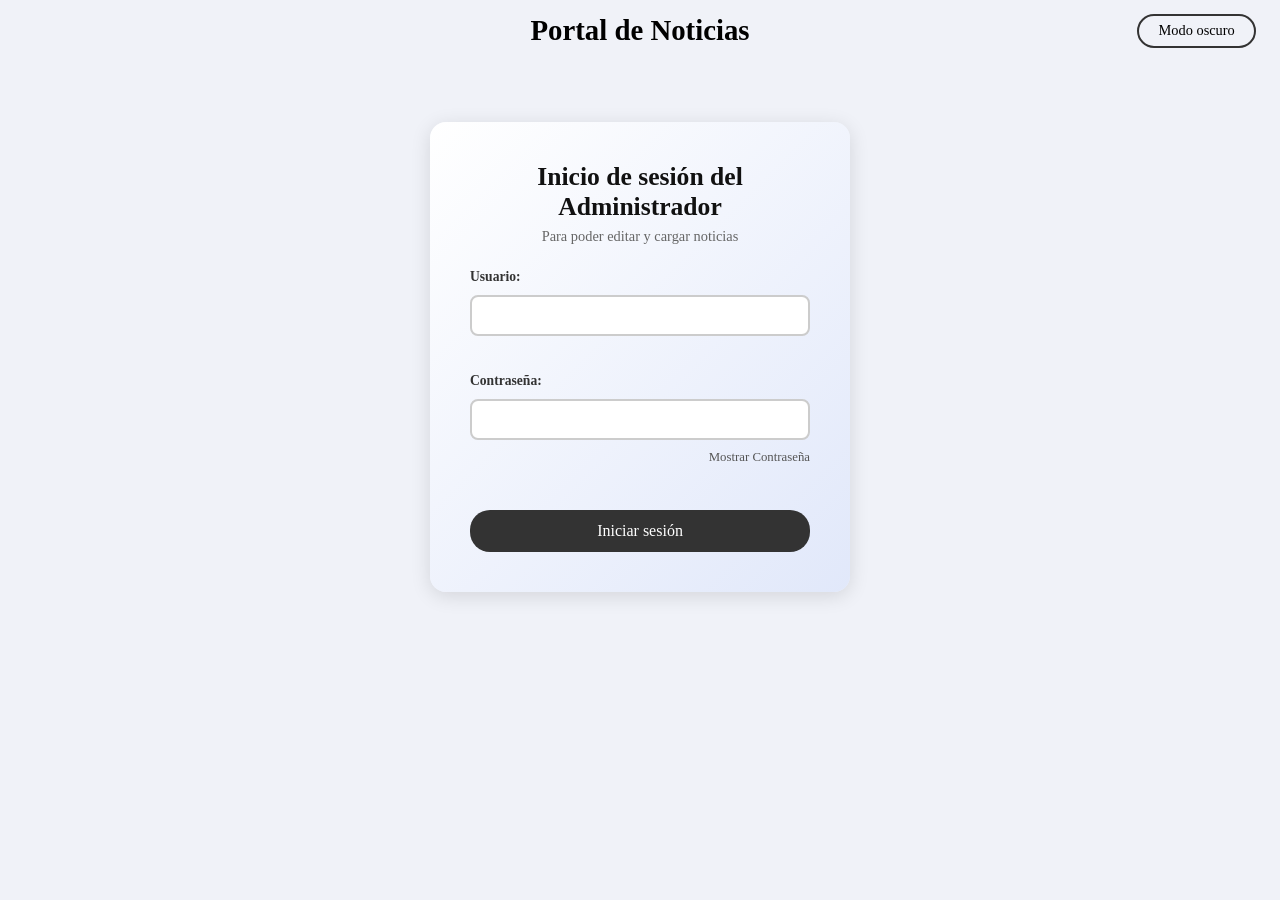
==== admin.html @ aac3e6ed "corregi un toque js" ====
<!DOCTYPE html>
<html lang="es">
<head>
    <meta charset="UTF-8">
    <meta name="viewport" content="width=device-width, initial-scale=1.0">
    <title>Admin</title>
    <link rel="stylesheet" href="css/styleadmin.css">
</head>
<body>
    <script>
        if (!sessionStorage.getItem("token")) {
            window.location.href = "login.html"
        }
    </script>
    <header>
    <div class="header-top">
        <div class="header-izquierda">
            <button class="btn-hamburguesa" id="btn-hamburguesa" aria-label="Abrir menú">☰</button>
        </div>
        <div class="header-logo">
            <h1>Portal de Noticias</h1>
        </div>
        <div class="header-derecha">
            <button id="btn-darkmode">Modo oscuro</button>

            <button id="boton-logout">Cerrar sesión</button>
        </div>

    </div>

    </header>
    <main>

        <div class="cardcambios">

            <h2>¿Qué quieres realizar?</h2>
            <button id="createnoticia">Crear</button> 
            <button id="editnoticia">Editar</button>
            <button id="deletenoticia">Eliminar</button>
        
        </div>
        <br>
        <h2>Últimas noticias</h2>
        <br> 
        <input id="buscadorxtitulo" placeholder="Buscar...">
        <button id="cancelar">Cancelar</button>
        <div class="ubicacion-noticias">
        </div>
    </main>

    <script src="js/initialNews.js"></script>
    <script src="js/darkmode.js"></script>
    <script src="js/news.js"></script>
    <script src="js/auth.js"></script>
    <script src="js/jsadmin.js"></script>
</body>
</html>
---- css/styleadmin.css ----
* {
    margin: 0;
    padding: 0;
    box-sizing: border-box;
    font-family: Georgia, serif;
}
 
body {
    width: 100%;
    min-height: 100vh;
    background: #ffffff;
}
 
/* header, lo que hice fue adaptar el header del index para que quede bien en el admin, es decir, con el boton de cerrar sesion y el de darkmode. No sali de lo que ya hice en el index */
header {
    width: 100%;
}
 
.header-top {
    display: flex;
    align-items: center;
    justify-content: space-between;
    padding: 14px 24px;
}
 
.header-izquierda,
.header-derecha {
    display: flex;
    align-items: center;
    gap: 12px;
    flex: 1;
    flex-wrap: nowrap;
}
 
.header-derecha {
    justify-content: flex-end;
}
 
.header-logo {
    flex: 2;
    text-align: center;
}
 
.header-logo h1 {
    font-size: 1.8rem;
    font-weight: 700;
    color: #000;
    font-family: Georgia, serif;
}
 
.btn-hamburguesa {
    background: none;
    border: none;
    cursor: pointer;
    font-size: 1.5rem;
    line-height: 1;
    padding: 4px;
    flex-shrink: 0;
}
 
.header-derecha button,
.header-derecha a {
    white-space: nowrap;
    display: inline-block;
}
 
#btn-darkmode {
    padding: 0.4rem 1.2rem;
    border: 2px solid #333;
    border-radius: 20px;
    background: transparent;
    cursor: pointer;
    font-size: 0.9rem;
    transition: all 0.2s;
}
 
#btn-darkmode:hover {
    background-color: #333;
    color: white;
}
 
/* cerrar sesión — mismo estilo que el link de "Iniciar sesión" en index */
#boton-logout {
    padding: 0.4rem 1.2rem;
    background-color: #333;
    color: white;
    border: none;
    border-radius: 20px;
    font-size: 0.9rem;
    cursor: pointer;
    transition: background 0.2s;
    font-family: Georgia, serif;
}
 
#boton-logout:hover {
    background-color: #555;
}

/*MAIN*/

main {
    max-width: 1200px;
    margin: 2rem auto;
    padding: 0 1rem;
}

/* el card de cambios es el que contiene los botones para crear, editar y eliminar noticias */

.cardcambios h2 {
    margin-bottom: 1.3rem;
    margin-bottom: 1.2rem;
    color: #111;
}

#createnoticia, #editnoticia, #deletenoticia {
    padding: 0.5rem 1.4rem;
    border: none;
    border-radius: 20px;
    font-size: 0.95rem;
    font-family: Georgia, serif;
    cursor: pointer;
    transition: all 0.2s;
    margin: 0 6px;
}

#createnoticia {
    background-color: #333;
    color: white;
}

#createnoticia:hover {
    background-color: #111;
}

#editnoticia {
    background: white;
    color: #333;
    border: 2px solid #333;
}

#editnoticia:hover {
    background-color: #e1e8fa;
}

#deletenoticia {
    background: transparent;
    color: #c0392b;
    border: 2px solid #c0392b;
}

#deletenoticia:hover {
    background-color: #c0392b;
    color: white;
}

/*esta parte es el car de editar noticias y crear. es un card con los formularios para editar la noticia*/
.form-noticia {
    max-width: 480px;
    margin: 0 auto;
    background: linear-gradient(135deg, rgba(255,255,255,1) 0%, rgba(225,232,250,1) 100%);
    border-radius: 16px;
    box-shadow: 0 4px 20px rgba(0, 0, 0, 0.12);
    padding: 2rem;
    display: flex;
    flex-direction: column;
    gap: 0.8rem;
}
 
.form-noticia input {
    width: 100%;
    padding: 0.7rem 1rem;
    border: 1.5px solid #ddd;
    border-radius: 10px;
    font-size: 0.95rem;
    font-family: Georgia, serif;
    background: #fafafa;
    transition: all 0.2s;
}
 
.form-noticia input:focus {
    outline: none;
    border-color: #333;
    background: white;
    box-shadow: 0 0 0 3px rgba(0, 0, 0, 0.06);
}
 
.form-noticia input::placeholder {
    color: #aaa;
    font-style: italic;
}
 
#guardar {
    margin-top: 0.5rem;
    padding: 0.7rem;
    background-color: #333;
    color: white;
    border: none;
    border-radius: 20px;
    font-size: 1rem;
    font-family: Georgia, serif;
    cursor: pointer;
    width: 100%;
    transition: background 0.2s;
}
 
#guardar:hover {
    background-color: #111; 
}

/* aca esta el diseño posta de los botones de editar y eliminar noticia, los puse dentro de cada card de noticia para que quede mas claro a que noticia se refiere cada boton, y les puse un icono para que sea mas visual */

.lapiz, .tachito { /*bueno al final no le puse los emojis porque se me iban a ver muy grandes y no supe ponerlos mas chicos*/
    margin-top: auto;   /* esto lo fija abajo */
    padding: 0.15rem 0.5rem;
    font-size: 0.7rem;
    border: none;
    border-radius: 20px;
    cursor: pointer;
    font-family: Georgia, serif;
    margin-left: 0.5rem;
    margin-bottom: 0.5rem;
    opacity: 0.8;
    transition: all 0.2s;
    background-color: transparent;
}

.lapiz:hover { 
    background-color: #555; 
}
 
.tachito:hover { 
    background-color: #e74c3c; 
}
 
/* esto hace que para el admin se mas facil buscar noticias en el caso que haya muchas, por eso lo dejamos*/
#buscadorxtitulo {
    padding: 0.5rem 1rem;
    border: 2px solid #333;
    border-radius: 8px;
    font-size: 1rem;
    font-family: Georgia, serif;
    margin-bottom: 1rem;
    display: block;
}
 
/* las noticias se ven exactamente igual que en el index, el mismo orden y todo */
.ubicacion-noticias {
    display: grid;
    grid-template-columns: repeat(3, 1fr);
    gap: 1.5rem;
    margin-top: 1rem;
}
 
.noticia {
    border-radius: 10px;
    overflow: hidden;
    box-shadow: 0 2px 8px rgba(0, 0, 0, 0.15);
    background: #ffffff;
    background: linear-gradient(90deg, rgba(255,255,255,1) 0%, rgba(225,232,250,1) 100%);
    display: flex;
    flex-direction: column;
    transition: transform 0.2s ease;
}
 
.noticia:hover {
    transform: scale(1.03);
}
 
.noticia h3 {
    padding: 0.8rem 1rem;
    font-size: 1rem;
    background: linear-gradient(90deg, rgba(255,255,255,1) 0%, rgba(225,232,250,1) 100%);
}
 
.noticia img {
    width: 100%;
    height: 200px;
    object-fit: cover; /*para que la imagen no se deforme y se ajuste respecto al espacio que hay*/
}
 
.noticia p {
    padding: 0.8rem 1rem;
    font-size: 0.9rem;
    line-height: 1.5;
    background: linear-gradient(90deg, rgba(255,255,255,1) 0%, rgba(225,232,250,1) 100%);
}
 
/* darkmode FALTA AGREGAR LO DEL MODOD OBSC_UTO DE LO N_UVOVOVOVOVO*/
body.dark {
    background-color: #111;
    color: #f0f0f0;
}
 
body.dark header {
    background-color: #1a1a1a;
    border-bottom-color: #444;
}
 
body.dark header h1 {
    color: #f0f0f0;
}
 
body.dark header nav a,
body.dark #boton-logout {
    background-color: #444;
}
 
body.dark header nav a:hover,
body.dark #boton-logout:hover {
    background-color: #666;
}
 
body.dark #btn-darkmode {
    border-color: #f0f0f0;
    color: #f0f0f0;
}
 
body.dark #btn-darkmode:hover {
    background-color: #f0f0f0;
    color: #111;
}
 
body.dark #editnoticia {
    background: linear-gradient(90deg, #1a1a1a 0%, #1e1e3a 100%);
    color: #f0f0f0;
    border-color: #555;
}
 
body.dark #buscadorxtitulo {
    background-color: #2a2a2a;
    color: #f0f0f0;
    border-color: #555;
}
 
body.dark .noticia {
    background: linear-gradient(90deg, #1a1a1a 0%, #1e1e3a 100%);
    box-shadow: 0 2px 8px rgba(0, 0, 0, 0.5);
}
 
body.dark .noticia h3 {
    background: linear-gradient(90deg, #1a1a1a 0%, #1e1e3a 100%);
    color: #f0f0f0;
}
 
body.dark .noticia p {
    background: linear-gradient(90deg, #1a1a1a 0%, #1e1e3a 100%);
    color: #ccc;
}
/* en pantallas chicas: nav oculto, aparece con el hamburguesa */
@media (max-width: 768px) {
    .header-nav {
        display: none;
    }
    .header-nav.nav-abierto {
        display: block;
    }
}

/* en pantallas grandes: hamburguesa oculto, nav siempre visible */
@media (min-width: 769px) {
    .btn-hamburguesa {
        display: none;
    }
}

#cancelar {
    display:none
}
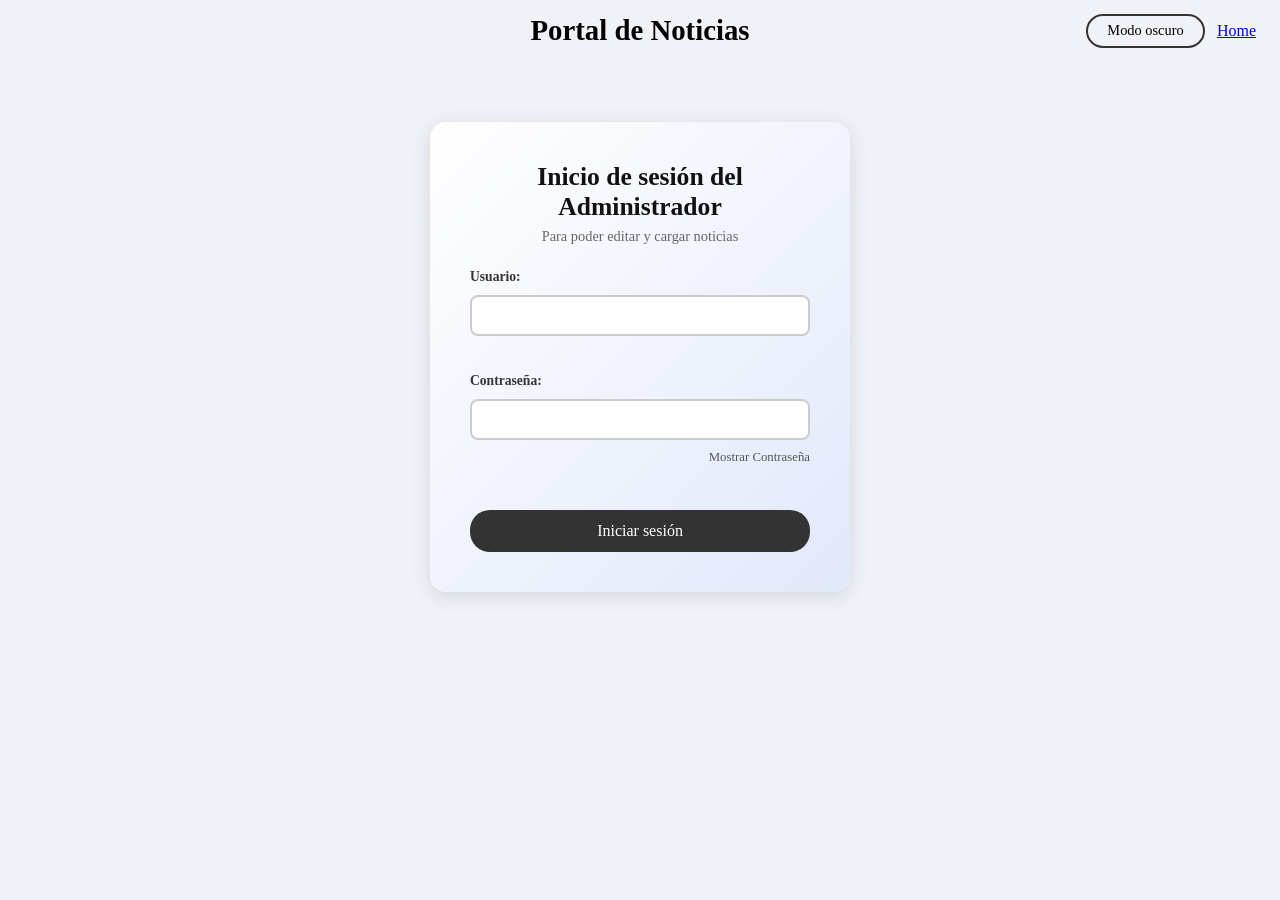
==== commit e4973c2b: "algunas correcciones" ====
--- a/admin.html
+++ b/admin.html
@@ -24,9 +24,19 @@
             <button id="btn-darkmode">Modo oscuro</button>
 
             <button id="boton-logout">Cerrar sesión</button>
+
+            <a href="index.html" id="modificar">Home</a>
         </div>
 
     </div>
+    <nav class="header-nav" id="header-nav">
+        <ul>
+            <li><a href="#cotizaciones">Última cotización</a></li>
+            <li><a href="#cot-historica">Cotización histórica</a></li>
+            <li><a href="#noticias">Noticias</a></li>
+            <li><a class="Modificar" href="admin.html">Modificar noticias</a></li>
+        </ul>
+    </nav>
 
     </header>
     <main>
--- a/css/styleadmin.css
+++ b/css/styleadmin.css
@@ -78,6 +78,18 @@
     background-color: #333;
     color: white;
 }
+
+.header-derecha #modificar{
+    padding: 0.4rem 1.2rem;
+    border: 2px solid #000000;
+    border-radius: 20px;
+    background: transparent;
+    cursor: pointer;
+    font-size: 0.9rem;
+    transition: all 0.2s;
+    color: #000000;
+    text-decoration: none;
+}
  
 /* cerrar sesión — mismo estilo que el link de "Iniciar sesión" en index */
 #boton-logout {
@@ -94,6 +106,22 @@
  
 #boton-logout:hover {
     background-color: #555;
+}
+
+.header-nav ul a  {
+    padding: 10px 24px;
+    padding-top: 14px;
+    padding-bottom: 14px;
+    color: #000000;
+    text-decoration: none;
+}
+
+.header-nav ul {
+    display: flex;
+    list-style: none;
+    justify-content: center;
+    gap: 40px;
+    padding: 10px 24px;
 }
 
 /*MAIN*/
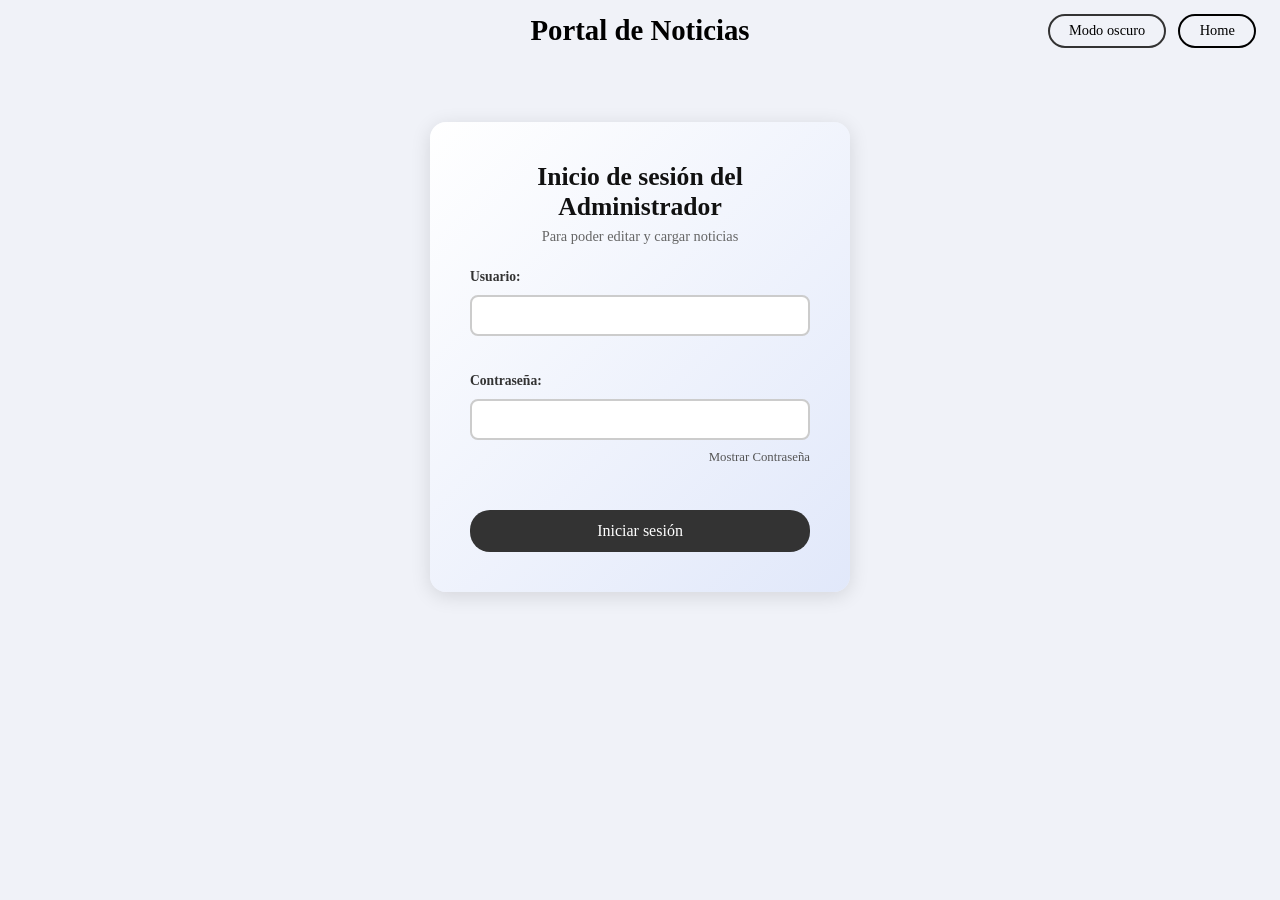
==== commit 5f3da483: "Cambie cosas del admin que no quedaban bien co darkmode" ====
--- a/admin.html
+++ b/admin.html
@@ -5,13 +5,13 @@
     <meta name="viewport" content="width=device-width, initial-scale=1.0">
     <title>Admin</title>
     <link rel="stylesheet" href="css/styleadmin.css">
-</head>
-<body>
     <script>
         if (!sessionStorage.getItem("token")) {
             window.location.href = "login.html"
         }
     </script>
+</head>
+<body>
     <header>
     <div class="header-top">
         <div class="header-izquierda">
--- a/css/styleadmin.css
+++ b/css/styleadmin.css
@@ -81,7 +81,7 @@
 
 .header-derecha #modificar{
     padding: 0.4rem 1.2rem;
-    border: 2px solid #000000;
+    border: #666;
     border-radius: 20px;
     background: transparent;
     cursor: pointer;
@@ -95,6 +95,7 @@
 #boton-logout {
     padding: 0.4rem 1.2rem;
     background-color: #333;
+    border: #666;
     color: white;
     border: none;
     border-radius: 20px;
@@ -107,12 +108,13 @@
 #boton-logout:hover {
     background-color: #555;
 }
+
 
 .header-nav ul a  {
     padding: 10px 24px;
     padding-top: 14px;
     padding-bottom: 14px;
-    color: #000000;
+    color: #ffffff;
     text-decoration: none;
 }
 
@@ -124,6 +126,7 @@
     padding: 10px 24px;
 }
 
+
 /*MAIN*/
 
 main {
@@ -138,6 +141,18 @@
     margin-bottom: 1.3rem;
     margin-bottom: 1.2rem;
     color: #111;
+}
+
+#cancelar {
+    padding: 0.4rem 1.2rem;
+    background-color: #333;
+    color: white;
+    border: none;
+    border-radius: 20px;
+    font-size: 0.9rem;
+    cursor: pointer;
+    transition: background 0.2s;
+    font-family: Georgia, serif;
 }
 
 #createnoticia, #editnoticia, #deletenoticia {
@@ -337,6 +352,15 @@
 body.dark #boton-logout:hover {
     background-color: #666;
 }
+
+body.dark .header-nav ul a {
+    background: transparent;
+}
+
+body.dark .header-derecha #modificar{
+    background-color: #444;
+    color: #fffefe;
+}
  
 body.dark #btn-darkmode {
     border-color: #f0f0f0;
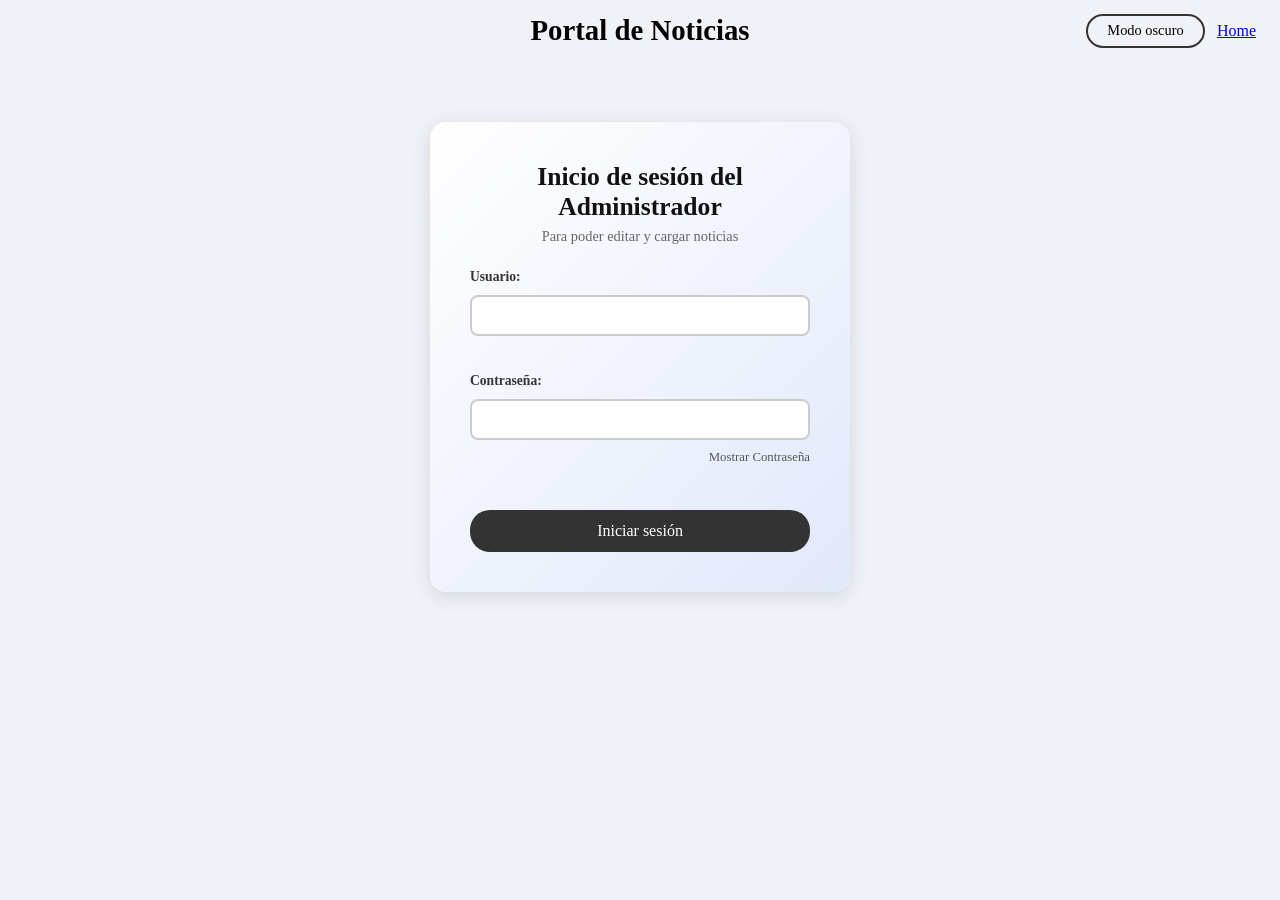
==== commit 495b0e31: "corregi algunas cositas, despues a la tarde sigo" ====
--- a/admin.html
+++ b/admin.html
@@ -25,7 +25,7 @@
 
             <button id="boton-logout">Cerrar sesión</button>
 
-            <a href="index.html" id="modificar">Home</a>
+            <a href="index.html" id="link-home">Home</a>
         </div>
 
     </div>
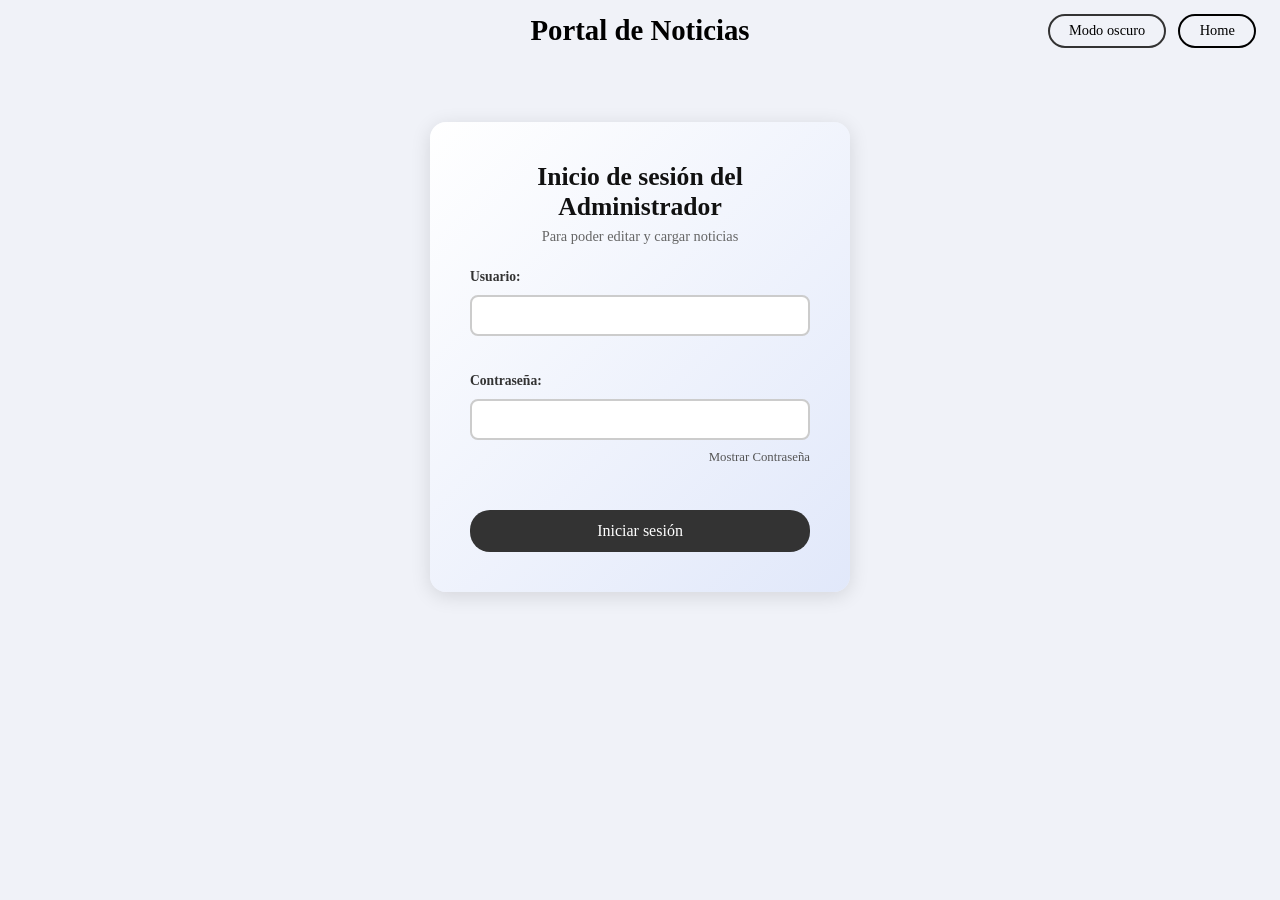
==== commit 87037e64: "Pequeñas correcciones hay que seguir despues" ====
--- a/admin.html
+++ b/admin.html
@@ -53,7 +53,6 @@
         <h2>Últimas noticias</h2>
         <br> 
         <input id="buscadorxtitulo" placeholder="Buscar...">
-        <button id="cancelar">Cancelar</button>
         <div class="ubicacion-noticias">
         </div>
     </main>
--- a/css/styleadmin.css
+++ b/css/styleadmin.css
@@ -66,7 +66,7 @@
  
 #btn-darkmode {
     padding: 0.4rem 1.2rem;
-    border: 2px solid #333;
+    border: 2px solid #000000;
     border-radius: 20px;
     background: transparent;
     cursor: pointer;
@@ -75,26 +75,31 @@
 }
  
 #btn-darkmode:hover {
-    background-color: #333;
-    color: white;
-}
-
-.header-derecha #modificar{
+    background-color: #000000;
+    color: white;
+}
+
+.header-derecha #link-home{
     padding: 0.4rem 1.2rem;
-    border: #666;
-    border-radius: 20px;
-    background: transparent;
+    border:#666;
+    border-radius: 20px;
+    background: #000000;
     cursor: pointer;
     font-size: 0.9rem;
     transition: all 0.2s;
-    color: #000000;
+    color: #ffffff;
     text-decoration: none;
+}
+
+#link-home:hover {
+    background-color: #ffffff;
+    color:#000
 }
  
 /* cerrar sesión — mismo estilo que el link de "Iniciar sesión" en index */
 #boton-logout {
     padding: 0.4rem 1.2rem;
-    background-color: #333;
+    background-color: #000000;
     border: #666;
     color: white;
     border: none;
@@ -106,7 +111,8 @@
 }
  
 #boton-logout:hover {
-    background-color: #555;
+    background-color: #ffffff;
+    color:#000
 }
 
 
@@ -114,7 +120,7 @@
     padding: 10px 24px;
     padding-top: 14px;
     padding-bottom: 14px;
-    color: #ffffff;
+    color: #000000;
     text-decoration: none;
 }
 
@@ -145,7 +151,7 @@
 
 #cancelar {
     padding: 0.4rem 1.2rem;
-    background-color: #333;
+    background-color: #000000;
     color: white;
     border: none;
     border-radius: 20px;
@@ -167,7 +173,7 @@
 }
 
 #createnoticia {
-    background-color: #333;
+    background-color: #000000;
     color: white;
 }
 
@@ -177,12 +183,12 @@
 
 #editnoticia {
     background: white;
-    color: #333;
-    border: 2px solid #333;
+    color: #000000;
+    border: 2px solid #000000;
 }
 
 #editnoticia:hover {
-    background-color: #e1e8fa;
+    background-color: #000000;
 }
 
 #deletenoticia {
@@ -198,31 +204,54 @@
 
 /*esta parte es el car de editar noticias y crear. es un card con los formularios para editar la noticia*/
 .form-noticia {
-    max-width: 480px;
-    margin: 0 auto;
+    grid-column: 1 / -1;
+    max-width: none;
+    margin: 0;
     background: linear-gradient(135deg, rgba(255,255,255,1) 0%, rgba(225,232,250,1) 100%);
     border-radius: 16px;
     box-shadow: 0 4px 20px rgba(0, 0, 0, 0.12);
-    padding: 2rem;
+    padding: 2.5rem;
     display: flex;
     flex-direction: column;
-    gap: 0.8rem;
+    gap: 1.1rem;
 }
  
 .form-noticia input {
     width: 100%;
-    padding: 0.7rem 1rem;
+    padding: 0.9rem 1.1rem;   /* antes 0.7rem 1rem */
     border: 1.5px solid #ddd;
     border-radius: 10px;
-    font-size: 0.95rem;
+    font-size: 1.05rem;       /* antes 0.95rem */
     font-family: Georgia, serif;
     background: #fafafa;
     transition: all 0.2s;
+}
+
+.form-noticia textarea {
+    width: 100%;
+    min-height: 120px;
+    padding: 0.9rem 1.1rem;
+    border: 1.5px solid #ddd;
+    border-radius: 10px;
+    font-size: 1.05rem;
+    font-family: Georgia, serif;
+    background: #fafafa;
+    resize: vertical;       /* la puede estirar a mano si necesita más */
+    transition: all 0.2s;
+}
+.form-noticia textarea:focus {
+    outline: none;
+    border-color: #000000;
+    background: white;
+}
+.form-noticia textarea::placeholder {
+    color: #aaa;
+    font-style: italic;
 }
  
 .form-noticia input:focus {
     outline: none;
-    border-color: #333;
+    border-color: #000000;
     background: white;
     box-shadow: 0 0 0 3px rgba(0, 0, 0, 0.06);
 }
@@ -235,7 +264,7 @@
 #guardar {
     margin-top: 0.5rem;
     padding: 0.7rem;
-    background-color: #333;
+    background-color: #000000;
     color: white;
     border: none;
     border-radius: 20px;
@@ -265,10 +294,12 @@
     opacity: 0.8;
     transition: all 0.2s;
     background-color: transparent;
+    color: #000000;
 }
 
 .lapiz:hover { 
-    background-color: #555; 
+    background-color: #ffffff; 
+    color: #000000;
 }
  
 .tachito:hover { 
@@ -278,7 +309,7 @@
 /* esto hace que para el admin se mas facil buscar noticias en el caso que haya muchas, por eso lo dejamos*/
 #buscadorxtitulo {
     padding: 0.5rem 1rem;
-    border: 2px solid #333;
+    border: 2px solid #000000;
     border-radius: 8px;
     font-size: 1rem;
     font-family: Georgia, serif;
@@ -398,6 +429,42 @@
     background: linear-gradient(90deg, #1a1a1a 0%, #1e1e3a 100%);
     color: #ccc;
 }
+
+body.dark .cardcambios h2 {
+    color: #f0f0f0;
+}
+
+body.dark .form-noticia {
+    background: linear-gradient(135deg, #1a1a1a 0%, #1e1e3a 100%);
+    box-shadow: 0 4px 20px rgba(0,0,0,0.5);
+}
+body.dark .form-noticia input,
+body.dark .form-noticia textarea {
+    background: #2a2a2a;
+    color: #f0f0f0;
+    border-color: #555;
+}
+body.dark .form-noticia input::placeholder,
+body.dark .form-noticia textarea::placeholder {
+    color: #888;
+}
+body.dark .form-noticia input:focus,
+body.dark .form-noticia textarea:focus {
+    background: #333;
+    border-color: #f0f0f0;
+}
+
+body.dark .lapiz, .tachito { 
+    color: #aaa;
+}
+body.dark .lapiz:hover{
+    background-color: #aaa;
+    color: black;
+}
+
+
+
+
 /* en pantallas chicas: nav oculto, aparece con el hamburguesa */
 @media (max-width: 768px) {
     .header-nav {
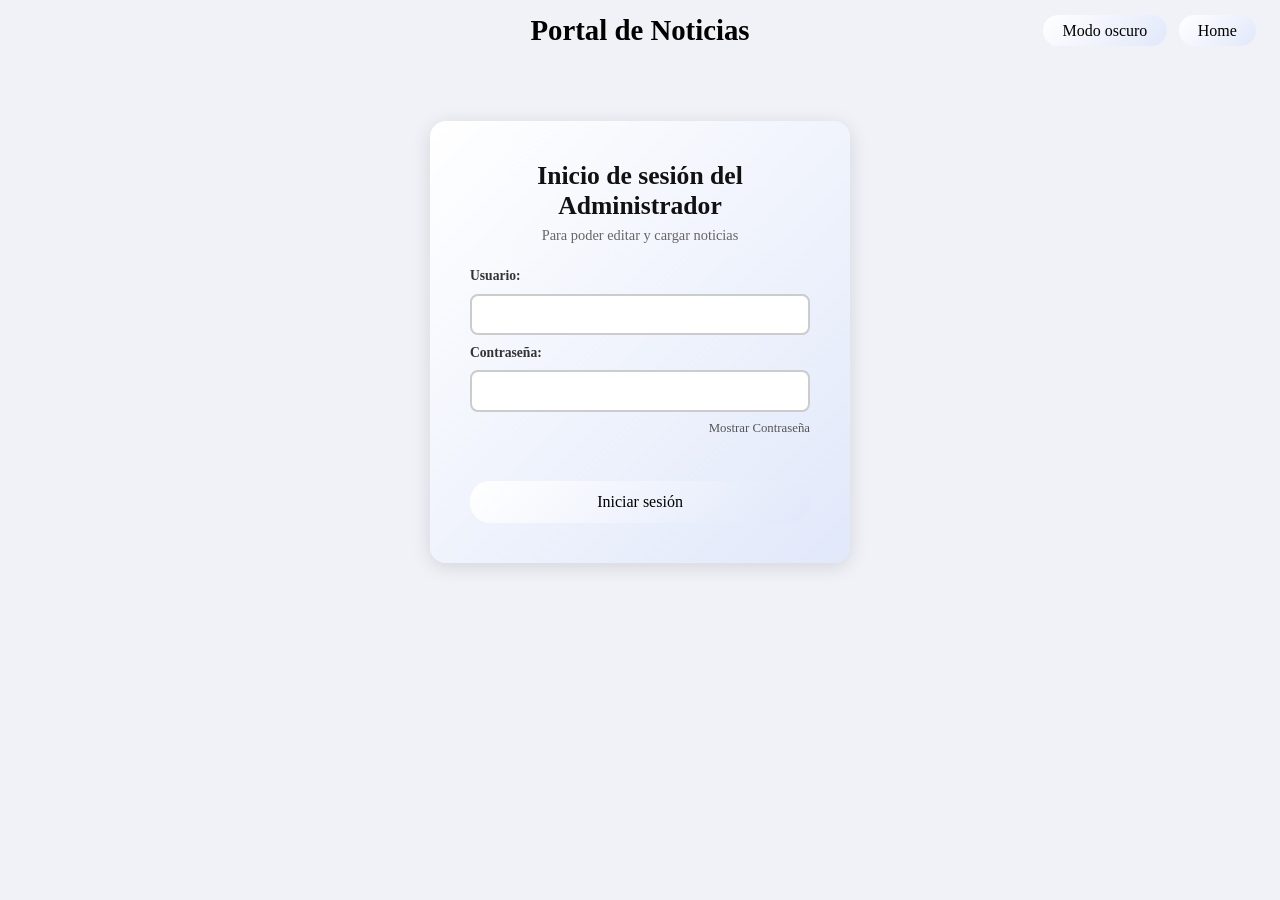
==== commit bbc86661: "Correccion final del css, cambie algo del js que no mostraba el boton cancelar y un par mas de cosas" ====
--- a/admin.html
+++ b/admin.html
@@ -5,11 +5,7 @@
     <meta name="viewport" content="width=device-width, initial-scale=1.0">
     <title>Admin</title>
     <link rel="stylesheet" href="css/styleadmin.css">
-    <script>
-        if (!sessionStorage.getItem("token")) {
-            window.location.href = "login.html"
-        }
-    </script>
+
 </head>
 <body>
     <header>
@@ -53,9 +49,16 @@
         <h2>Últimas noticias</h2>
         <br> 
         <input id="buscadorxtitulo" placeholder="Buscar...">
+        <button id="cancelar">Cancelar</button>
         <div class="ubicacion-noticias">
         </div>
     </main>
+
+    <script>
+        if (!sessionStorage.getItem("token")) {
+            window.location.href = "login.html"
+        }
+    </script>
 
     <script src="js/initialNews.js"></script>
     <script src="js/darkmode.js"></script>
--- a/css/styleadmin.css
+++ b/css/styleadmin.css
@@ -4,6 +4,7 @@
     box-sizing: border-box;
     font-family: Georgia, serif;
 }
+
  
 body {
     width: 100%;
@@ -36,16 +37,16 @@
     justify-content: flex-end;
 }
  
+header .header-logo {
+    font-size: 1.2rem;
+    font-weight: 700;
+    color: #000000;
+    font-family: Georgia, serif;
+}
+
 .header-logo {
     flex: 2;
     text-align: center;
-}
- 
-.header-logo h1 {
-    font-size: 1.8rem;
-    font-weight: 700;
-    color: #000;
-    font-family: Georgia, serif;
 }
  
 .btn-hamburguesa {
@@ -66,55 +67,60 @@
  
 #btn-darkmode {
     padding: 0.4rem 1.2rem;
-    border: 2px solid #000000;
-    border-radius: 20px;
-    background: transparent;
-    cursor: pointer;
+    background: linear-gradient(135deg, rgba(255,255,255,1) 0%, rgba(225,232,250,1) 100%);
+    color: rgb(0, 0, 0);
+    border-radius: 20px;
     font-size: 0.9rem;
-    transition: all 0.2s;
+    cursor: pointer;
+    transition: all 0.2s;
+    font-family: Georgia, serif;
+    border: none;
+    
 }
  
 #btn-darkmode:hover {
-    background-color: #000000;
-    color: white;
+    background: #E1E8FA;
+    background: radial-gradient(circle, rgba(225, 232, 250, 1) 12%, rgba(255, 255, 255, 1) 100%);
 }
 
 .header-derecha #link-home{
     padding: 0.4rem 1.2rem;
-    border:#666;
-    border-radius: 20px;
-    background: #000000;
-    cursor: pointer;
+    background: linear-gradient(135deg, rgba(255,255,255,1) 0%, rgba(225,232,250,1) 100%);
+    color: rgb(0, 0, 0);
+    border-radius: 20px;
     font-size: 0.9rem;
-    transition: all 0.2s;
-    color: #ffffff;
+    cursor: pointer;
+    transition: all 0.2s;
+    font-family: Georgia, serif;
     text-decoration: none;
 }
 
-#link-home:hover {
-    background-color: #ffffff;
-    color:#000
+.header-derecha #link-home:hover {
+    background: #E1E8FA;
+    background: radial-gradient(circle, rgba(225, 232, 250, 1) 12%, rgba(255, 255, 255, 1) 100%);
 }
  
 /* cerrar sesión — mismo estilo que el link de "Iniciar sesión" en index */
 #boton-logout {
     padding: 0.4rem 1.2rem;
-    background-color: #000000;
-    border: #666;
-    color: white;
+    background: linear-gradient(135deg, rgba(255,255,255,1) 0%, rgba(225,232,250,1) 100%);;
+    color: rgb(0, 0, 0);
+    border-radius: 20px;
+    font-size: 0.9rem;
+    cursor: pointer;
+    transition: all 0.2s;
+    font-family: Georgia, serif;
     border: none;
-    border-radius: 20px;
-    font-size: 0.9rem;
-    cursor: pointer;
-    transition: background 0.2s;
-    font-family: Georgia, serif;
 }
  
 #boton-logout:hover {
-    background-color: #ffffff;
-    color:#000
-}
-
+    background: #E1E8FA;
+    background: radial-gradient(circle, rgba(225, 232, 250, 1) 12%, rgba(255, 255, 255, 1) 100%);
+}
+
+.header-nav .Modificar {
+    display: none;
+}
 
 .header-nav ul a  {
     padding: 10px 24px;
@@ -145,19 +151,18 @@
 
 .cardcambios h2 {
     margin-bottom: 1.3rem;
-    margin-bottom: 1.2rem;
     color: #111;
 }
 
 #cancelar {
     padding: 0.4rem 1.2rem;
-    background-color: #000000;
-    color: white;
+    background: linear-gradient(135deg, rgba(255,255,255,1) 0%, rgba(225,232,250,1) 100%);
+    color: rgb(0, 0, 0);
     border: none;
     border-radius: 20px;
     font-size: 0.9rem;
     cursor: pointer;
-    transition: background 0.2s;
+    transition: all 0.2s;
     font-family: Georgia, serif;
 }
 
@@ -173,12 +178,15 @@
 }
 
 #createnoticia {
-    background-color: #000000;
-    color: white;
+    background-color: transparent;
+    color: #000;
+    border: 2px solid black;
 }
 
 #createnoticia:hover {
-    background-color: #111;
+    background: #E1E8FA;
+    background: radial-gradient(circle, rgba(225, 232, 250, 1) 12%, rgba(255, 255, 255, 1) 100%);
+    color:#000
 }
 
 #editnoticia {
@@ -188,7 +196,8 @@
 }
 
 #editnoticia:hover {
-    background-color: #000000;
+    background: #E1E8FA;
+    background: radial-gradient(circle, rgba(225, 232, 250, 1) 12%, rgba(255, 255, 255, 1) 100%);
 }
 
 #deletenoticia {
@@ -281,29 +290,45 @@
 
 /* aca esta el diseño posta de los botones de editar y eliminar noticia, los puse dentro de cada card de noticia para que quede mas claro a que noticia se refiere cada boton, y les puse un icono para que sea mas visual */
 
-.lapiz, .tachito { /*bueno al final no le puse los emojis porque se me iban a ver muy grandes y no supe ponerlos mas chicos*/
-    margin-top: auto;   /* esto lo fija abajo */
-    padding: 0.15rem 0.5rem;
-    font-size: 0.7rem;
-    border: none;
+/* modo claro */
+.lapiz {
+    margin-top: auto;
+    padding: 0.25rem 0.7rem;
+    font-size: 0.75rem;
+    border: 1.5px solid #000;
     border-radius: 20px;
     cursor: pointer;
     font-family: Georgia, serif;
     margin-left: 0.5rem;
     margin-bottom: 0.5rem;
-    opacity: 0.8;
-    transition: all 0.2s;
     background-color: transparent;
-    color: #000000;
-}
-
-.lapiz:hover { 
-    background-color: #ffffff; 
-    color: #000000;
-}
- 
-.tachito:hover { 
-    background-color: #e74c3c; 
+    color: #000;
+    transition: all 0.2s;
+}
+
+.tachito {
+    margin-top: auto;
+    padding: 0.25rem 0.7rem;
+    font-size: 0.75rem;
+    border: 1.5px solid #c0392b;
+    border-radius: 20px;
+    cursor: pointer;
+    font-family: Georgia, serif;
+    margin-left: 0.5rem;
+    margin-bottom: 0.5rem;
+    background-color: transparent;
+    color: #c0392b;
+    transition: all 0.2s;
+}
+
+.lapiz:hover {
+    background-color: #000;
+    color: white;
+}
+
+.tachito:hover {
+    background-color: #c0392b;
+    color: white;
 }
  
 /* esto hace que para el admin se mas facil buscar noticias en el caso que haya muchas, por eso lo dejamos*/
@@ -315,6 +340,11 @@
     font-family: Georgia, serif;
     margin-bottom: 1rem;
     display: block;
+}
+
+#buscadorxtitulo:disabled {
+    opacity: 0.5;
+    cursor: not-allowed;
 }
  
 /* las noticias se ven exactamente igual que en el index, el mismo orden y todo */
@@ -385,8 +415,10 @@
 }
 
 body.dark .header-nav ul a {
-    background: transparent;
-}
+    color: #f0f0f0;
+    background: none;
+}
+
 
 body.dark .header-derecha #modificar{
     background-color: #444;
@@ -397,17 +429,7 @@
     border-color: #f0f0f0;
     color: #f0f0f0;
 }
- 
-body.dark #btn-darkmode:hover {
-    background-color: #f0f0f0;
-    color: #111;
-}
- 
-body.dark #editnoticia {
-    background: linear-gradient(90deg, #1a1a1a 0%, #1e1e3a 100%);
-    color: #f0f0f0;
-    border-color: #555;
-}
+
  
 body.dark #buscadorxtitulo {
     background-color: #2a2a2a;
@@ -454,16 +476,112 @@
     border-color: #f0f0f0;
 }
 
-body.dark .lapiz, .tachito { 
-    color: #aaa;
-}
-body.dark .lapiz:hover{
-    background-color: #aaa;
-    color: black;
-}
-
-
-
+body.dark .lapiz {
+    border-color: #f0f0f0;
+    color: #f0f0f0;
+}
+
+body.dark .tachito {
+    border-color: #e74c3c;
+    color: #e74c3c;
+}
+
+body.dark .lapiz:hover {
+    background-color: #f0f0f0;
+    color: #111;
+}
+
+body.dark .tachito:hover {
+    background-color: #e74c3c;
+    color: white;
+}
+
+body.dark #guardar {
+    background: linear-gradient(90deg, #1a1a1a 0%, #1e1e3a 100%);
+    border: 1px solid #555;
+    color: #f0f0f0;
+}
+
+body.dark #guardar:hover{
+    background: #1E1E3A;
+    background: radial-gradient(circle, rgba(30, 30, 58, 1) 12%, rgba(26, 26, 26, 1) 100%);
+    color: #ffffff;
+    transition: all 0.3s ease 0s;
+}
+
+body.dark #cancelar {
+    background: linear-gradient(90deg, #1a1a1a 0%, #1e1e3a 100%);
+    border: 1px solid #555;
+    color: #f0f0f0;
+}
+
+body.dark #cancelar:hover{
+    background: #1E1E3A;
+    background: radial-gradient(circle, rgba(30, 30, 58, 1) 12%, rgba(26, 26, 26, 1) 100%);
+    color: #ffffff;
+    transition: all 0.3s ease 0s;
+} 
+
+body.dark  #createnoticia {
+    background: linear-gradient(90deg, #1a1a1a 0%, #1e1e3a 100%);
+    color: #f0f0f0;
+    border: 1.5px solid #555;
+}
+
+body.dark #createnoticia:hover{
+    background: #1E1E3A;
+    background: radial-gradient(circle, rgba(30, 30, 58, 1) 12%, rgba(26, 26, 26, 1) 100%);
+    color: #ffffff;
+    transition: all 0.3s ease 0s;
+} 
+
+body.dark #editnoticia {
+    background: linear-gradient(90deg, #1a1a1a 0%, #1e1e3a 100%);
+    color: #f0f0f0;
+    border-color: #555;
+}
+
+body.dark #editnoticia:hover{
+    background: #1E1E3A;
+    background: radial-gradient(circle, rgba(30, 30, 58, 1) 12%, rgba(26, 26, 26, 1) 100%);
+    color: #ffffff;
+    transition: all 0.3s ease 0s;
+} 
+
+
+body.dark #boton-logout,
+body.dark #btn-darkmode {
+    background: linear-gradient(90deg, #1a1a1a 0%, #1e1e3a 100%);
+    color: #f0f0f0;
+    border-color: #555;
+}
+
+body.dark .header-derecha #link-home {
+    background: linear-gradient(90deg, #1a1a1a 0%, #1e1e3a 100%);
+    color: #f0f0f0;
+    border-color: #555;
+}
+
+body.dark #boton-logout:hover {
+    background: #1E1E3A;
+    background: radial-gradient(circle, rgba(30, 30, 58, 1) 12%, rgba(26, 26, 26, 1) 100%);
+    color: #ffffff;
+    transition: all 0.3s ease 0s;
+}
+
+body.dark .header-derecha #link-home:hover {
+    background: #1E1E3A;
+    background: radial-gradient(circle, rgba(30, 30, 58, 1) 12%, rgba(26, 26, 26, 1) 100%);
+    color:#ffffff;
+    transition:all 0.3s ease 0s;
+}
+
+body.dark #btn-darkmode:hover {
+    background: #1E1E3A;
+    background: radial-gradient(circle, rgba(30, 30, 58, 1) 12%, rgba(26, 26, 26, 1) 100%);
+    color: #ffffff;
+    transition: all 0.3s ease 0s;
+}
 
 /* en pantallas chicas: nav oculto, aparece con el hamburguesa */
 @media (max-width: 768px) {
@@ -471,7 +589,16 @@
         display: none;
     }
     .header-nav.nav-abierto {
-        display: block;
+        display: flex;
+        gap: 0;
+    }
+
+    .header-nav.nav-abierto ul {
+        gap: 0;
+    }
+
+    .header-nav.nav-abierto ul a {
+        padding: 0;
     }
 }
 
@@ -482,6 +609,51 @@
     }
 }
 
+@media (max-width: 768px) {
+    .header-top {
+        flex-wrap: wrap;
+        gap: 8px;
+    }
+
+    .header-derecha {
+        flex-wrap: wrap; 
+        justify-content: flex-end;
+        gap: 6px;
+    }
+
+    .header-logo {
+        order: -1;
+        flex: 0 0 100%;
+        text-align: center;
+    }
+
+    #btn-darkmode,
+    #boton-logout,
+    #link-home {
+        font-size: 0.78rem;
+        padding: 0.3rem 0.8rem;
+    }
+}
+
+ @media (max-width: 768px) {
+    .ubicacion-noticias {
+        grid-template-columns: 1fr;   /* una sola columna en móvil */
+    }
+}
+
+@media (min-width: 480px) and (max-width: 768px) {
+    .ubicacion-noticias {
+        grid-template-columns: repeat(2, 1fr);  /* dos columnas en tablet chico */
+    }
+}
+
+@media (max-width: 768px) {
+    main {
+        padding: 0 0.75rem;
+        margin: 1rem auto;
+    }
+} 
+
 #cancelar {
     display:none
 }
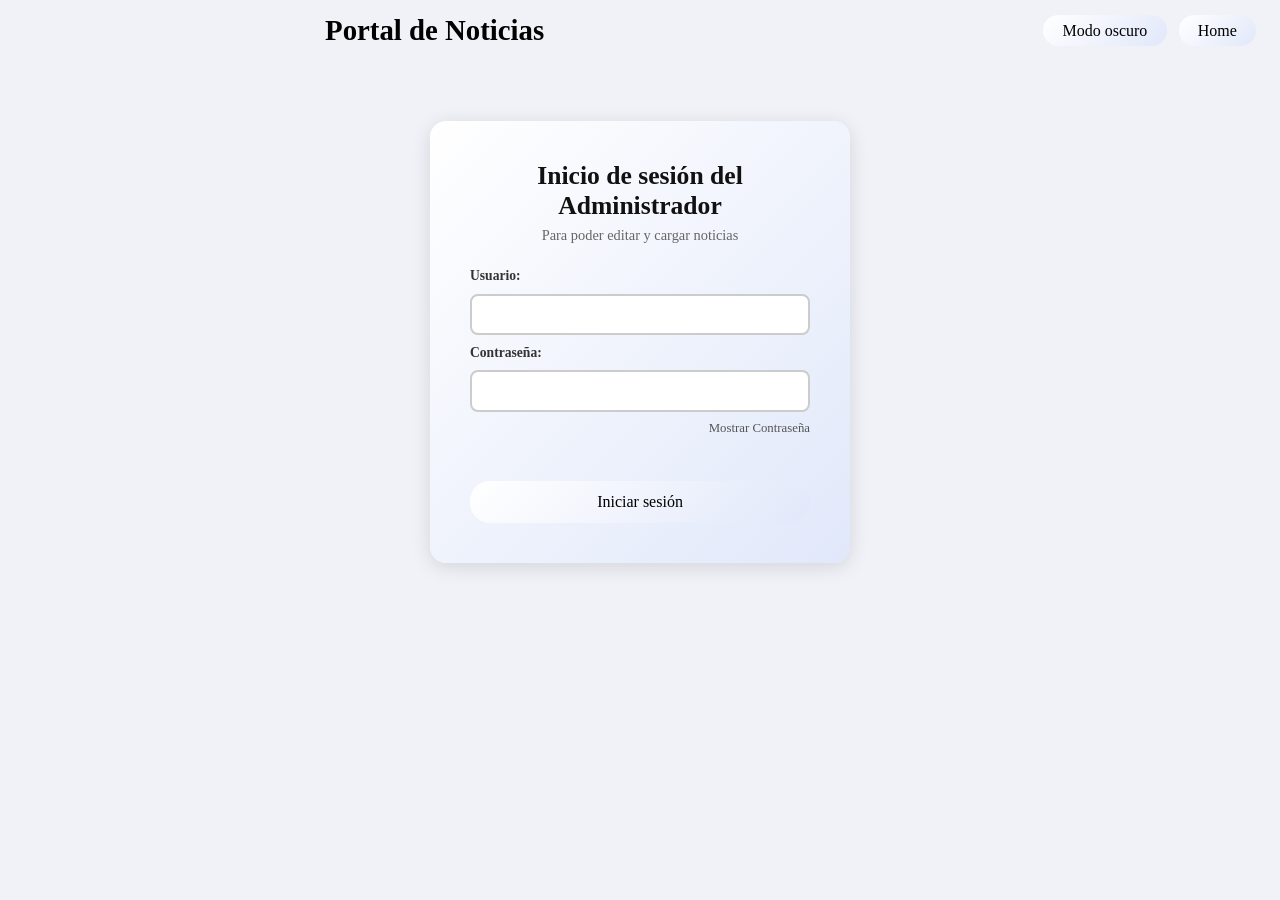
==== commit cdae9e7a: "ultimos retoques" ====
--- a/admin.html
+++ b/admin.html
@@ -5,8 +5,8 @@
     <meta name="viewport" content="width=device-width, initial-scale=1.0">
     <title>Admin</title>
     <link rel="stylesheet" href="css/styleadmin.css">
+</head>
 
-</head>
 <body>
     <header>
     <div class="header-top">
@@ -18,12 +18,9 @@
         </div>
         <div class="header-derecha">
             <button id="btn-darkmode">Modo oscuro</button>
-
             <button id="boton-logout">Cerrar sesión</button>
-
             <a href="index.html" id="link-home">Home</a>
         </div>
-
     </div>
     <nav class="header-nav" id="header-nav">
         <ul>
@@ -36,16 +33,16 @@
 
     </header>
     <main>
-
         <div class="cardcambios">
-
             <h2>¿Qué quieres realizar?</h2>
             <button id="createnoticia">Crear</button> 
             <button id="editnoticia">Editar</button>
             <button id="deletenoticia">Eliminar</button>
         
         </div>
+
         <br>
+
         <h2>Últimas noticias</h2>
         <br> 
         <input id="buscadorxtitulo" placeholder="Buscar...">
--- a/css/styleadmin.css
+++ b/css/styleadmin.css
@@ -342,7 +342,7 @@
     display: block;
 }
 
-#buscadorxtitulo:disabled {
+#buscadorxtitulo:disabled { /*cuando este creando o editando noticia*/
     opacity: 0.5;
     cursor: not-allowed;
 }
@@ -389,7 +389,7 @@
     background: linear-gradient(90deg, rgba(255,255,255,1) 0%, rgba(225,232,250,1) 100%);
 }
  
-/* darkmode FALTA AGREGAR LO DEL MODOD OBSC_UTO DE LO N_UVOVOVOVOVO*/
+/* darkmode*/
 body.dark {
     background-color: #111;
     color: #f0f0f0;
